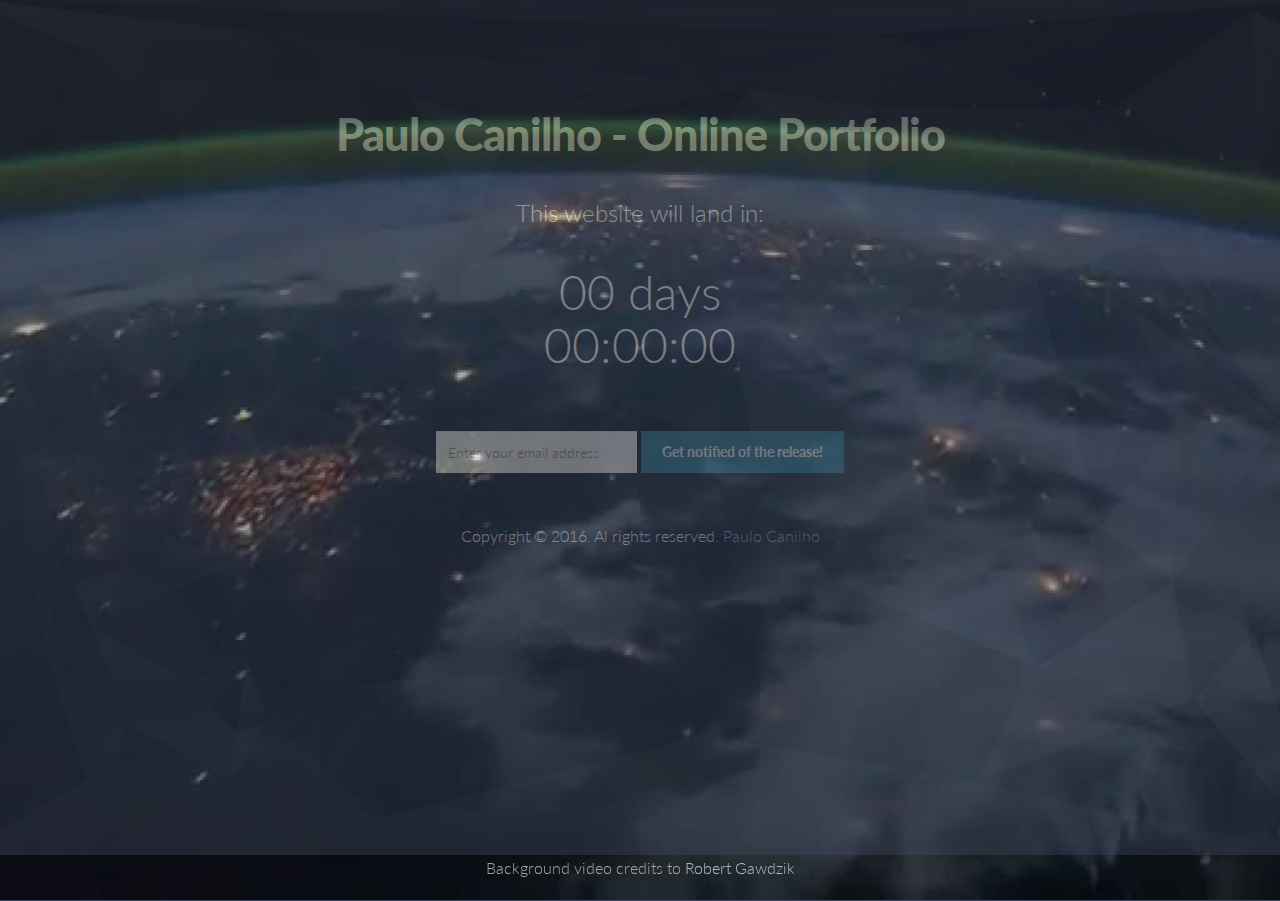
==== redirect/uc/index.html @ e9274424 "" ====
<!DOCTYPE html>
<html lang="en">
  <head>
    <meta charset="utf-8">
    <meta http-equiv="X-UA-Compatible" content="IE=edge">
    <meta name="viewport" content="width=device-width, initial-scale=1.0">
    <link rel="shortcut icon" href="../../img/alt-favicon.png">

    <title>Paulo Canilho - Online Portfolio</title>

    <!-- Bootstrap -->
    <link href="assets/css/bootstrap.css" rel="stylesheet">
	<link href="assets/css/bootstrap-theme.css" rel="stylesheet">

    <!-- siimple style -->
    <link href="assets/css/style.css" rel="stylesheet">
    
    <!-- HTML5 shim and Respond.js IE8 support of HTML5 elements and media queries -->
    <!--[if lt IE 9]>
      <script src="https://oss.maxcdn.com/libs/html5shiv/3.7.0/html5shiv.js"></script>
      <script src="https://oss.maxcdn.com/libs/respond.js/1.3.0/respond.min.js"></script>
    <![endif]-->
  </head>

  <body>
  
  <style>
  video#bgvid { 
    position: fixed;
    top: 50%;
    left: 50%;
    min-width: 100%;
    min-height: 100%;
    width: auto;
    height: auto;
    z-index: -100;
    -ms-transform: translateX(-50%) translateY(-50%);
    -moz-transform: translateX(-50%) translateY(-50%);
    -webkit-transform: translateX(-50%) translateY(-50%);
    transform: translateX(-50%) translateY(-50%);
    background: url(assets/video/bg-video-poster.jpg) no-repeat;
    background-size: cover; 
	
}
#background {
    position: fixed;
    top: 50%;
    left: 50%;
    min-width: 100%;
    min-height: 100%;
    width: auto;
    height: auto;
    z-index: -100;
    -webkit-transform: translateX(-50%) translateY(-50%);
    transform: translateX(-50%) translateY(-50%);
    background: url(polina.jpg) no-repeat;
    background-size: cover;
}
.container h1 {
    color: white;
}
  </style> 
	<video autoplay loop muted poster="assets/video/bg-video-poster.jpg" id="bgvid">
		<source src="assets/video/bg-video.mp4" type="video/mp4">
	</video>
	<div id="wrapper">
		<div class="container">
			<div class="row">
				<div class="col-sm-12 col-md-12 col-lg-12">
					<h1>Paulo Canilho - Online Portfolio</h1>
					<h2 class="subtitle">This website will land in:</h2>
					<div id="countdown"></div>
					<form class="form-inline signup" role="form">
					  <div class="form-group">
					    <input type="email" class="form-control" id="exampleInputEmail1" placeholder="Enter your email address">
					  </div>
					  <button type="submit" class="btn btn-theme">Get notified of the release!</button>
					</form>		
					
				</div>
				
			</div>
			<div class="row">
				<div class="col-lg-6 col-lg-offset-3">
						<p class="copyright">Copyright &copy; 2016. Al rights reserved. <a href="mailto:pcanilho.teleng@gmail.com">Paulo Canilho</a></p>
                        <!-- 
                            All links in the footer should remain intact. 
                            Licenseing information is available at: http://bootstraptaste.com/license/
                            You can buy this theme without footer links online at: http://bootstraptaste.com/buy/?theme=WeBuild
                        -->
				</div>
				
			</div>		
		</div>
		
	</div>
    <script src="https://code.jquery.com/jquery-1.10.2.min.js"></script>
    <script src="assets/js/bootstrap.min.js"></script>
	<script src="assets/js/jquery.countdown.min.js"></script>
	<script type="text/javascript">
  $('#countdown').countdown('2016/02/23', function(event) {
    $(this).html(event.strftime('%d days <br /> %H:%M:%S'));
  });
 
</script>
 <footer>
	<p style="text-align: center; color: #a4a4a4">Background video credits to <a href="https://www.youtube.com/watch?v=Ip2ZGND1I9Q&feature=iv&src_vid=spZ40Wm5lXg&annotation_id=annotation_100034">Robert Gawdzik</a></p>
  </footer>
  </body>
</html>
---- redirect/uc/assets/css/style.css ----
/* ==== Google font ==== */
@import url('http://fonts.googleapis.com/css?family=Lato:400,300,700,900');

body {
	background: #394864;
    font-family: 'Lato', sans-serif;
    font-weight: 300;
    font-size: 16px;
    color: #555;
    line-height: 1.6em;
    -webkit-font-smoothing: antialiased;
    -webkit-overflow-scrolling: touch;
}

h1, h2, h3, h4, h5, h6 {
    font-family: 'Lato', sans-serif;
    font-weight: 300;
    color: #444;
}

h1 {
	font-size: 40px;
}

h3 {
	font-weight: 400;
}

h4 {
	font-weight: 400;
	font-size: 20px;
}

p {
    margin-bottom: 20px;
    font-size: 16px;
}


a {
    color: #ACBAC1;
    word-wrap: break-word;
    -webkit-transition: color 0.1s ease-in, background 0.1s ease-in;
    -moz-transition: color 0.1s ease-in, background 0.1s ease-in;
    -ms-transition: color 0.1s ease-in, background 0.1s ease-in;
    -o-transition: color 0.1s ease-in, background 0.1s ease-in;
    transition: color 0.1s ease-in, background 0.1s ease-in;
}

a:hover,
a:focus {
    color: #4F92AF;
    text-decoration: none;
    outline: 0;
}

a:before,
a:after {
    -webkit-transition: color 0.1s ease-in, background 0.1s ease-in;
    -moz-transition: color 0.1s ease-in, background 0.1s ease-in;
    -ms-transition: color 0.1s ease-in, background 0.1s ease-in;
    -o-transition: color 0.1s ease-in, background 0.1s ease-in;
    transition: color 0.1s ease-in, background 0.1s ease-in;
}

.alignleft {
    text-align: left;
}
.alignright {
    text-align: right;
}

.aligncenter {
    text-align: center;
}

.btn {
  display: inline-block;
  padding: 10px 20px;
  margin-bottom: 0;
  font-size: 14px;
  font-weight: normal;
  line-height: 1.428571429;
  text-align: center;
  white-space: nowrap;
  vertical-align: middle;
  cursor: pointer;
  -webkit-user-select: none;
     -moz-user-select: none;
      -ms-user-select: none;
       -o-user-select: none;
          user-select: none;
  background-image: none;
  border: 1px solid transparent;
  border-radius: 0;
}

.btn-theme  {
  color: #fff;
  background-color: #4F92AF;
  border-color: #4F92AF;
}
.btn-theme:hover  {
  color: #fff;
  background-color: #444;
  border-color: #444;
}
form.signup input  {
	height: 42px;
	width: 200px;
	border-radius: 0;
	border: none;
}
form.signup button.btn {
	font-weight: 700;
}
form.signup input.form-control:focus {
	border-color: #fd680e;
}


/* wrapper */

#wrapper {
	text-align: center;
	padding: 50px 0;
	background: url(../img/main-bg.jpg) no-repeat center top;
	background-attachment: relative;
	background-position: center center;
	height: 95vh;
	width: 100%;	
    -webkit-background-size: 100% 100%;
    -moz-background-size: 100% 100%;
    -o-background-size: 100% 100%;
    background-size: 100% 100%;
	opacity: 0.4;

    -webkit-background-size: cover;
    -moz-background-size: cover;
    -o-background-size: cover;
    background-size: cover;
}



#wrapper h1 {
	margin-top: 60px;
	margin-bottom: 40px;
	color: #fff;
	font-size: 45px;
	font-weight: 900;
	letter-spacing: -1px;
}

h2.subtitle {
	color: #fff;
	font-size: 24px;
}

/* countdown */
#countdown {
	font-size: 48px;
	color: #fff;
	line-height: 1.1em;
	margin: 40px 0 60px;
}


/* footer */
p.copyright {
	margin-top: 50px;
	color: #fff;
	text-align: center;
}
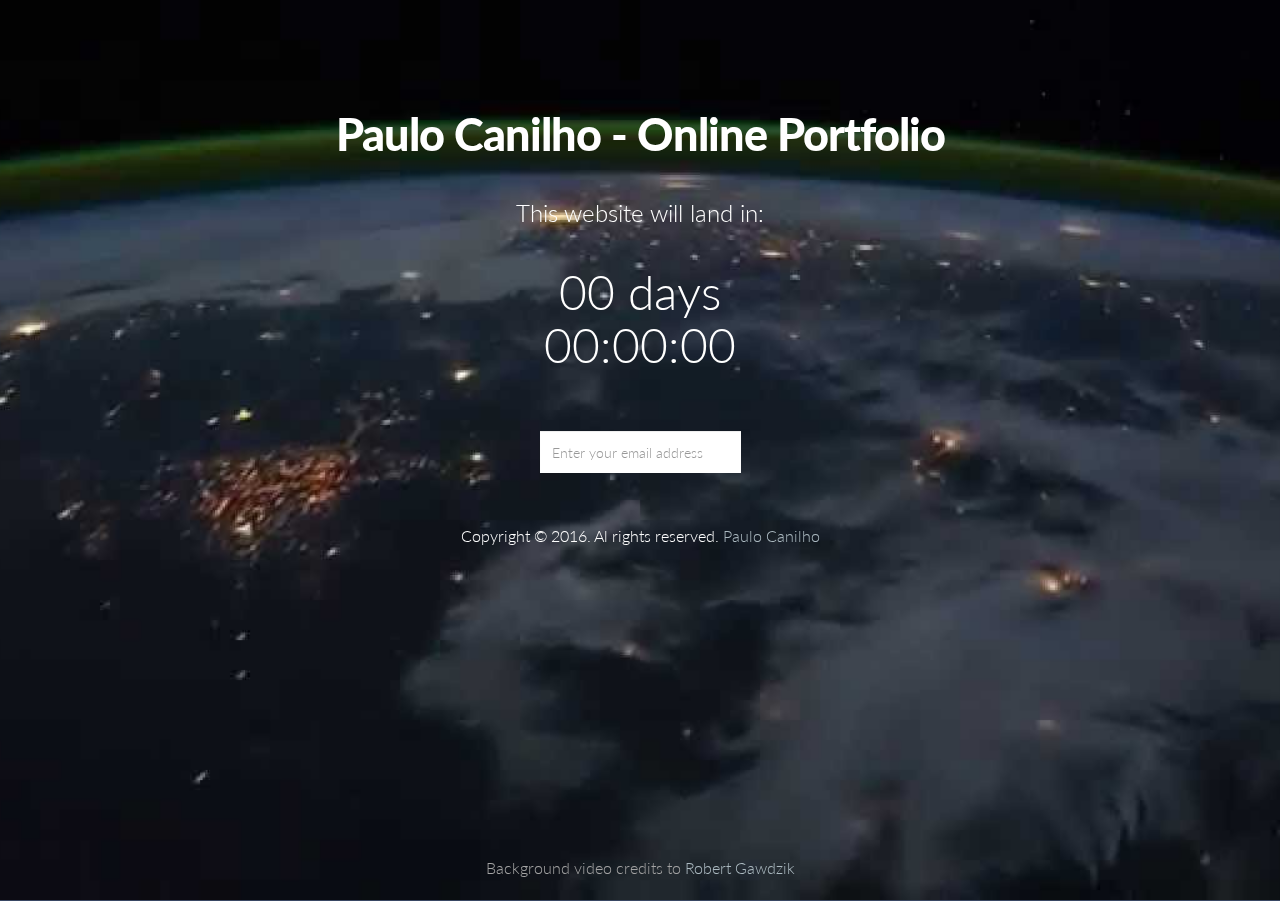
==== commit 72e08f80: "" ====
--- a/redirect/uc/index.html
+++ b/redirect/uc/index.html
@@ -74,7 +74,7 @@
 					  <div class="form-group">
 					    <input type="email" class="form-control" id="exampleInputEmail1" placeholder="Enter your email address">
 					  </div>
-					  <button type="submit" class="btn btn-theme">Get notified of the release!</button>
+					  <!--<button type="submit" class="btn btn-theme">Get notified of the release!</button>-->
 					</form>		
 					
 				</div>
--- a/redirect/uc/assets/css/style.css
+++ b/redirect/uc/assets/css/style.css
@@ -124,7 +124,6 @@
 #wrapper {
 	text-align: center;
 	padding: 50px 0;
-	background: url(../img/main-bg.jpg) no-repeat center top;
 	background-attachment: relative;
 	background-position: center center;
 	height: 95vh;
@@ -133,7 +132,7 @@
     -moz-background-size: 100% 100%;
     -o-background-size: 100% 100%;
     background-size: 100% 100%;
-	opacity: 0.4;
+	opacity: 1;
 
     -webkit-background-size: cover;
     -moz-background-size: cover;
@@ -150,11 +149,14 @@
 	font-size: 45px;
 	font-weight: 900;
 	letter-spacing: -1px;
+	opacity: 1 !important;
+	z-index: 1000;
 }
 
 h2.subtitle {
 	color: #fff;
 	font-size: 24px;
+	opacity: 1;
 }
 
 /* countdown */
@@ -163,6 +165,7 @@
 	color: #fff;
 	line-height: 1.1em;
 	margin: 40px 0 60px;
+	opacity: 1;
 }
 
 
@@ -171,4 +174,5 @@
 	margin-top: 50px;
 	color: #fff;
 	text-align: center;
+	opacity: 1;
 }	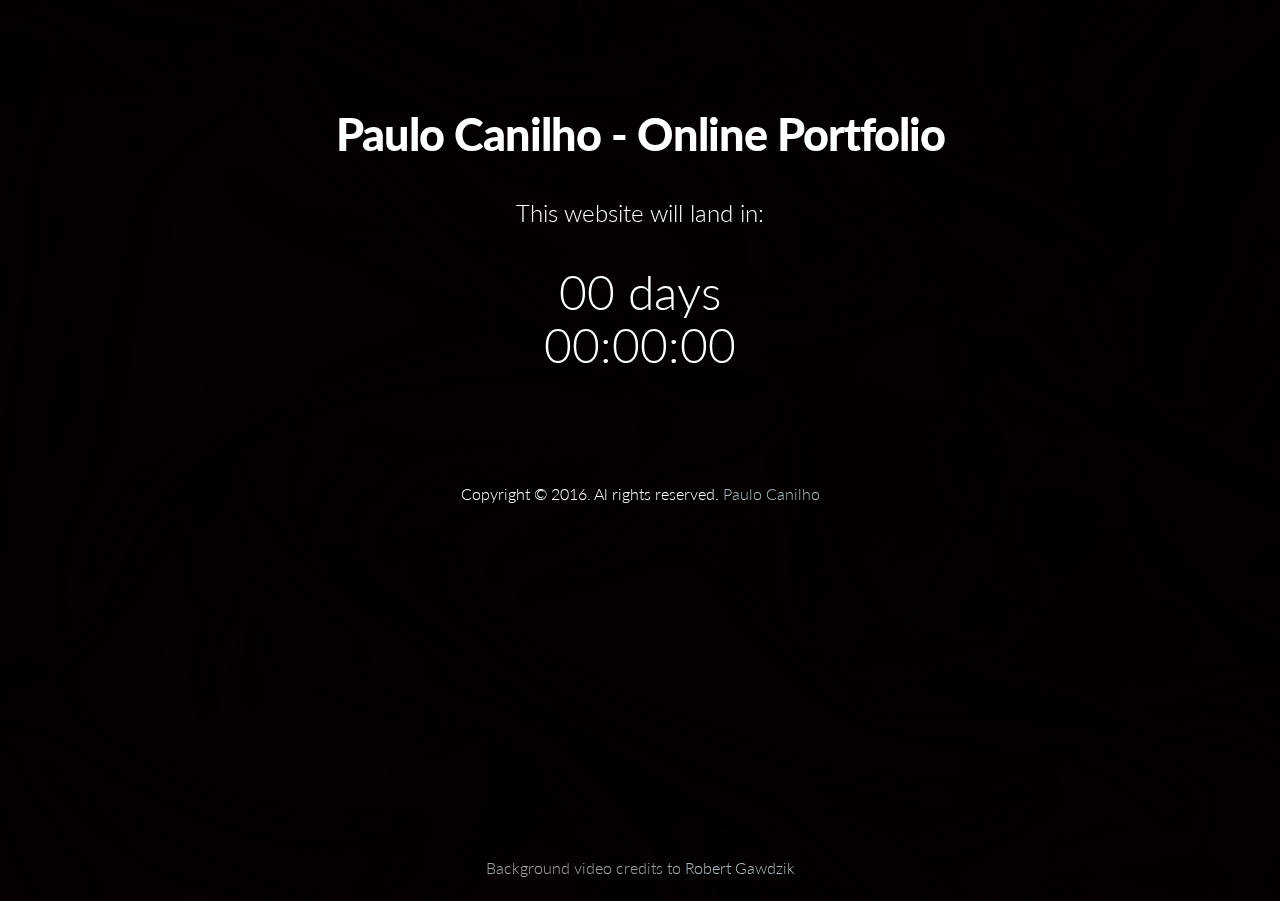
==== commit 79c047dc: "Update index.html" ====
--- a/redirect/uc/index.html
+++ b/redirect/uc/index.html
@@ -70,12 +70,13 @@
 					<h1>Paulo Canilho - Online Portfolio</h1>
 					<h2 class="subtitle">This website will land in:</h2>
 					<div id="countdown"></div>
+					<!--
 					<form class="form-inline signup" role="form">
 					  <div class="form-group">
 					    <input type="email" class="form-control" id="exampleInputEmail1" placeholder="Enter your email address">
 					  </div>
-					  <!--<button type="submit" class="btn btn-theme">Get notified of the release!</button>-->
-					</form>		
+					  <button type="submit" class="btn btn-theme">Get notified of the release!</button>
+					</form>	-->	
 					
 				</div>
 				
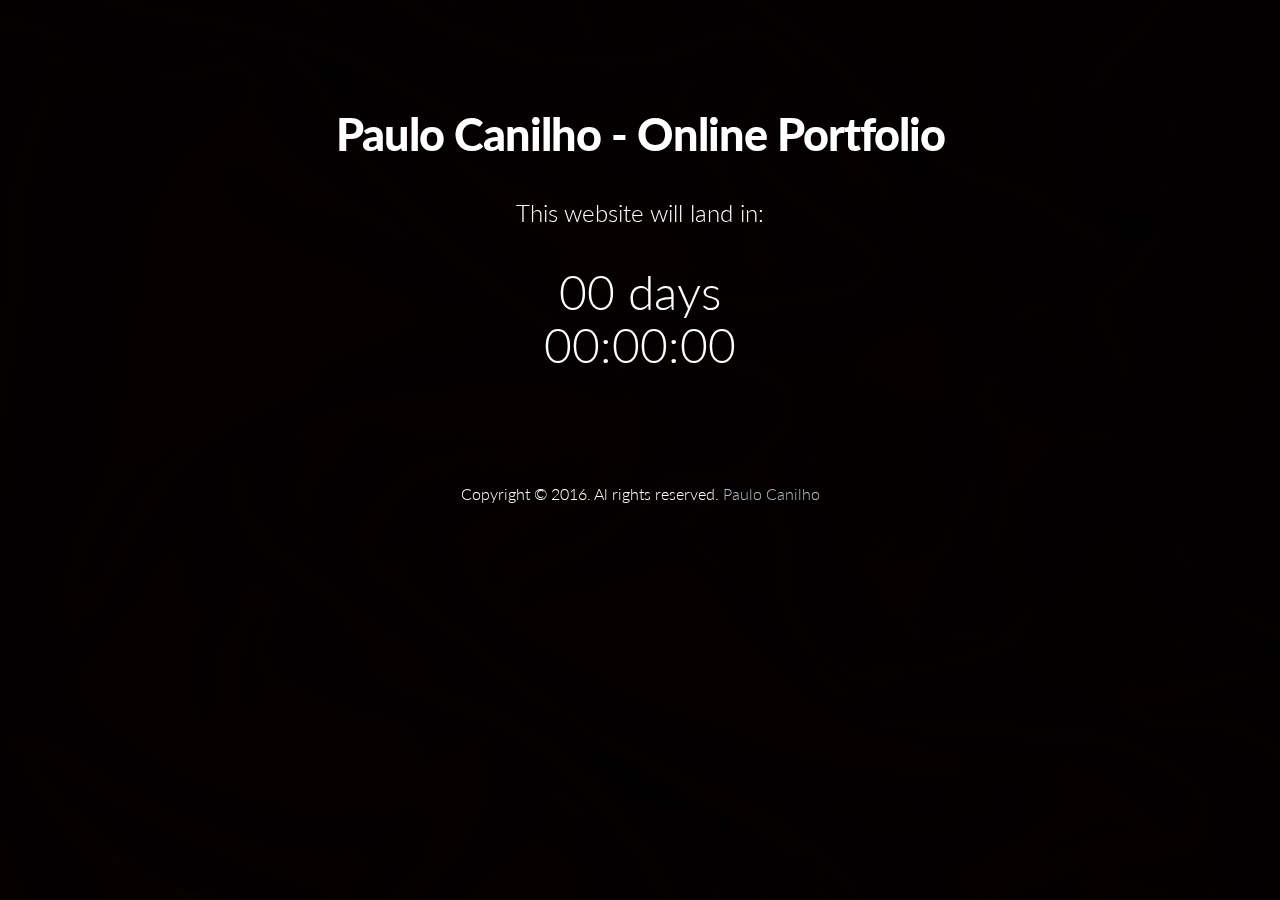
==== commit 79f57658: "Update index.html" ====
--- a/redirect/uc/index.html
+++ b/redirect/uc/index.html
@@ -104,8 +104,8 @@
   });
  
 </script>
- <footer>
+<!-- <footer>
 	<p style="text-align: center; color: #a4a4a4">Background video credits to <a href="https://www.youtube.com/watch?v=Ip2ZGND1I9Q&feature=iv&src_vid=spZ40Wm5lXg&annotation_id=annotation_100034">Robert Gawdzik</a></p>
-  </footer>
+  </footer>-->
   </body>
 </html>
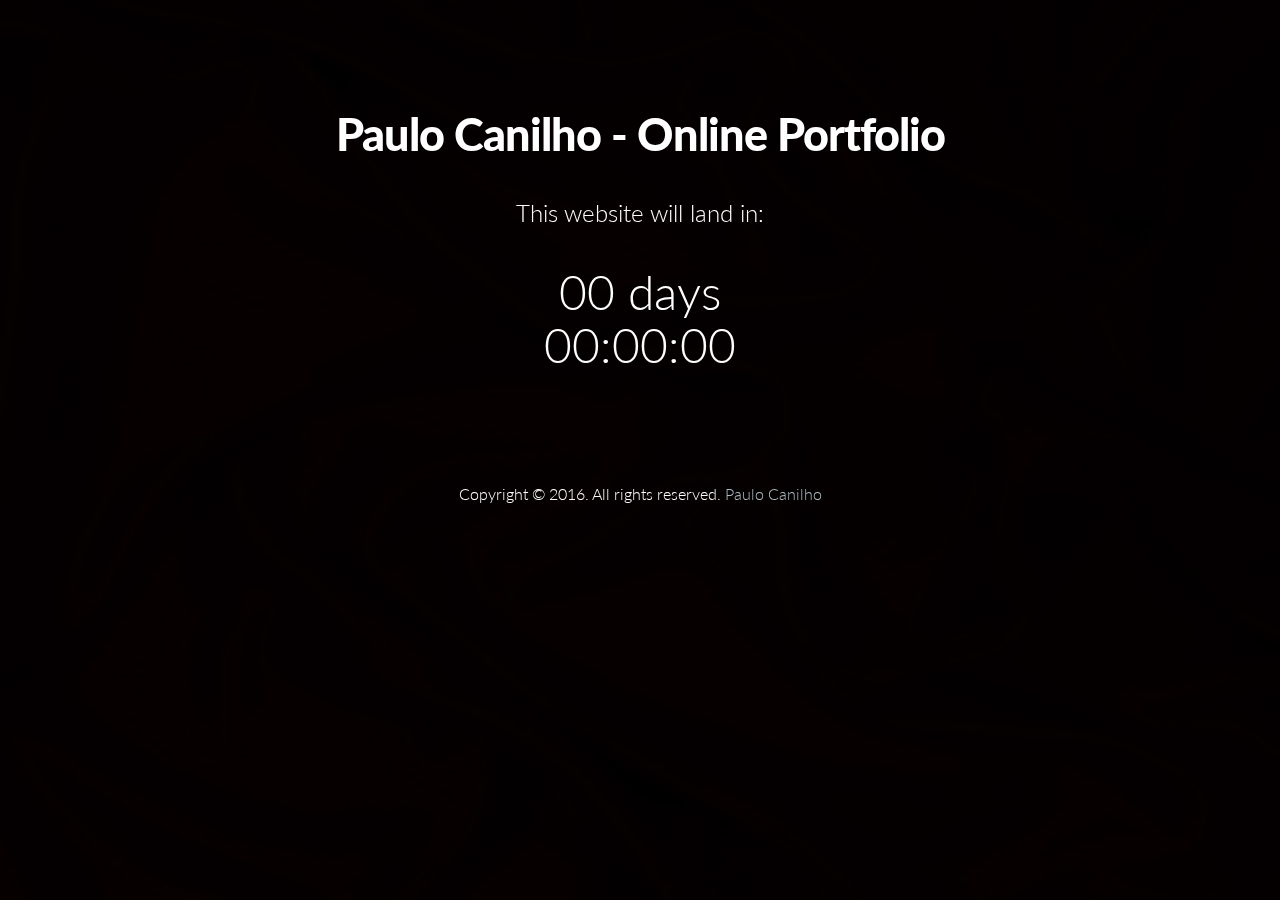
==== commit 0af1c155: "Update index.html" ====
--- a/redirect/uc/index.html
+++ b/redirect/uc/index.html
@@ -83,7 +83,7 @@
 			</div>
 			<div class="row">
 				<div class="col-lg-6 col-lg-offset-3">
-						<p class="copyright">Copyright &copy; 2016. Al rights reserved. <a href="mailto:pcanilho.teleng@gmail.com">Paulo Canilho</a></p>
+						<p class="copyright">Copyright &copy; 2016. All rights reserved. <a href="mailto:pcanilho.teleng@gmail.com">Paulo Canilho</a></p>
                         <!-- 
                             All links in the footer should remain intact. 
                             Licenseing information is available at: http://bootstraptaste.com/license/
